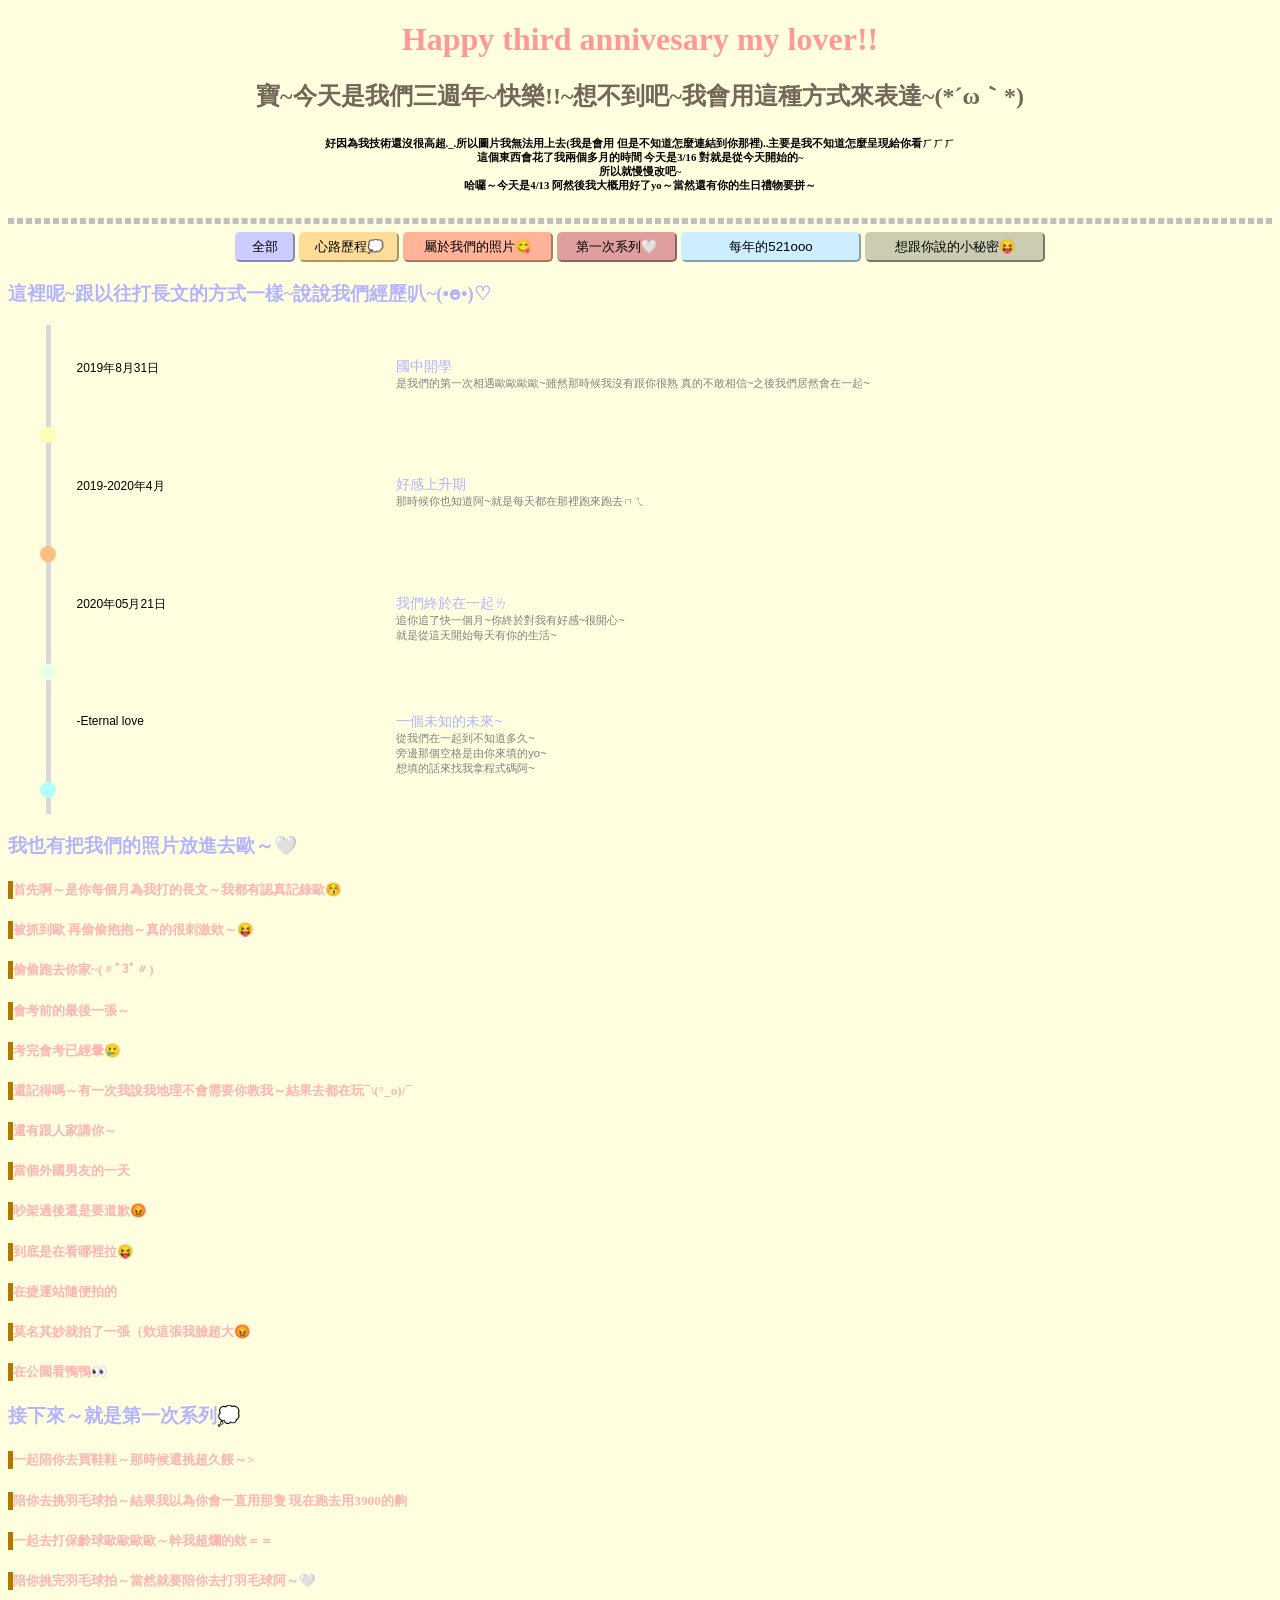
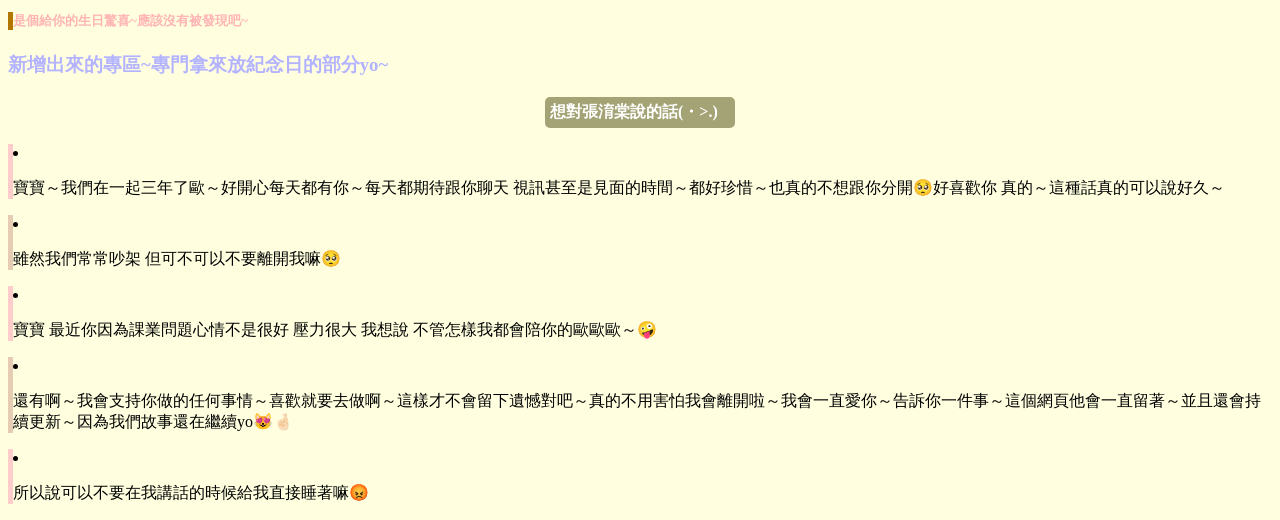
==== yt.html @ 90102ee3 "新增 HTML、CSS 和 JavaScript 檔案以建立三週年紀念網頁" ====
<!DOCTYPE html>
<html lang="zh-Hant">
<head>
    <meta charset="UTF-8">

    <meta name="viewport" content="width=device-width, initial-scale=1.0">
    <title>For 張寶貝的3年禮物</title>
    <link  href="yt.css" rel="stylesheet" type="text/css">
    <script src="yt.js"></script>
</head>
<body>

    <div class="all-place" id="all-place">
        <center>
            <h1><b>Happy third annivesary my lover!</b>!</h1>
            <h2>寶~今天是我們三週年~快樂!!~想不到吧~我會用這種方式來表達~(⁠*⁠´⁠ω⁠｀⁠*⁠)</h2>
            <h6>好因為我技術還沒很高超._.所以圖片我無法用上去(我是會用 但是不知道怎麼連結到你那裡)..主要是我不知道怎麼呈現給你看ㄏㄏㄏ<br> 這個東西會花了我兩個多月的時間 今天是3/16 對就是從今天開始的~<br> 所以就慢慢改吧~<br>哈囉～今天是4/13 阿然後我大概用好了yo～當然還有你的生日禮物要拼～</h6>

            
            


        </center>
        <hr>
        <center>
            <div class="button">
            <button class="all" id="all_way">全部</button>
            <button class="button-1" id="on_way">心路歷程💭</button>
            <button class="button-2" id="picture">屬於我們的照片😋</button>
            <button class="button-3" id="first">第一次系列🤍</button>
            <button class="button-5" id="date">每年的521ooo</button>
            <button class="button-4" id="totalk">想跟你說的小秘密😝</button>
            
            </div>
            
        </center>
    </div>
        <div id="onway">
            <h3>這裡呢~跟以往打長文的方式一樣~說說我們經歷叭~(⁠•⁠ө⁠•⁠)⁠♡</h3>

            <div class="timeline-small">
                <div class="timeline-small-body">
                    <ul>
                        <li>
                            <div class="bullet pink"></div>
                            <div class="date">
                                2019年8月31日
                            </div>
                            <div class="desc">
                                <h3>國中開學</h3>
                                <h4>是我們的第一次相遇歐歐歐歐~雖然那時候我沒有跟你很熟 真的不敢相信~之後我們居然會在一起~</h4>

                            </div>
                        </li>
                        <li>
                            <div class="bullet orange"></div>
                            <div class="date">
                                2019-2020年4月
                            </div>
                            <div class="desc">
                                <h3>好感上升期</h3>
                                <h4>那時候你也知道阿~就是每天都在那裡跑來跑去ㄇㄟ</h4>
                            </div>
                        </li>
                        <li>
                            <div class="bullet blue"></div>
                            <div class="date">
                                2020年05月21日
                            </div>
                            <div class="desc">
                                <h3>我們終於在一起ㄌ</h3>
                                <h4>追你追了快一個月~你終於對我有好感~很開心~<br>就是從這天開始每天有你的生活~</h4>
                            </div>
                        </li>
                        <li>
                            <div class="bullet green"></div>
                            <div class="date">
                                -Eternal love
                            </div>
                            <div class="desc">
                                <h3>一個未知的未來~</h3>
                                <h4>從我們在一起到不知道多久~<br>旁邊那個空格是由你來填的yo~<br>想填的話來找我拿程式碼阿~</h4>
                            </div>
                        </li>
                    </ul>
                </div>
            </div>
        </div>


        

            <div id="pic">
                <h3>我也有把我們的照片放進去歐～🤍</h3>
                
                <h5>首先啊～是你每個月為我打的長文～我都有認真記錄歐😚</h5>
                
                
                <h5>被抓到歐 再偷偷抱抱～真的很刺激欸～😝</h5>
               
                
                <h5>偷偷跑去你家~(⁠〃ﾟ⁠3ﾟ⁠〃⁠)</h5>
                
                
                <h5>會考前的最後一張～</h5>
                
                
                <h5>考完會考已經暈🥲</h5>
                
                
                <h5>還記得嗎～有一次我說我地理不會需要你教我～結果去都在玩¯⁠\⁠(⁠°⁠_⁠o⁠)⁠/⁠¯</h5>
                
                
                <h5>還有跟人家講你～</h5>
                
                
                <h5>當個外國男友的一天</h5>
                
                
                <h5>吵架過後還是要道歉😡</h5>
                
                
                <h5>到底是在看哪裡拉😝</h5>
                
                
                <h5>在捷運站隨便拍的</h5>
                
                
                <h5>莫名其妙就拍了一張（欸這張我臉超大😡</h5>
                
                
                <h5>在公園看鴨鴨👀</h5>
                
            </div>
            <div id="first_pic">
                <h3>接下來～就是第一次系列💭</h3>
                
                    <h5>一起陪你去買鞋鞋～那時候還挑超久餒～></h5>
                    
                    
                    <h5>陪你去挑羽毛球拍～結果我以為你會一直用那隻 現在跑去用3900的齁</h5>
                    
                      
                    <h5>一起去打保齡球歐歐歐歐～幹我超爛的欸＝＝</h5>
                    
                        
                    <h5>陪你挑完羽毛球拍～當然就要陪你去打羽毛球阿～🤍</h5>
                    
                    
                    <h5>是個給你的生日驚喜~應該沒有被發現吧~</h5>
                        
                    
            </div>
            <div class=annivesary id="annivesary">
                <h3>新增出來的專區~專門拿來放紀念日的部分yo~</h3>
                
            </div>    
            

            <div class="talk" id="talk">
                <p class="ooo">想對張淯棠說的話(⁠・>.)</p>
                <li id="lover"><p class="oo">寶寶～我們在一起三年了歐～好開心每天都有你～每天都期待跟你聊天 視訊甚至是見面的時間～都好珍惜～也真的不想跟你分開🥺好喜歡你 真的～這種話真的可以說好久～</p></li>
                    <li id="love"><p class="o">雖然我們常常吵架 但可不可以不要離開我嘛🥺</p></li><li id="lover"><p class="oo">寶寶 最近你因為課業問題心情不是很好 壓力很大 我想說 不管怎樣我都會陪你的歐歐歐～🤪</p></li>
                    <li id="love"><p class="o">還有啊～我會支持你做的任何事情～喜歡就要去做啊～這樣才不會留下遺憾對吧～真的不用害怕我會離開啦～我會一直愛你～告訴你一件事～這個網頁他會一直留著～並且還會持續更新～因為我們故事還在繼續yo😻🤞🏻</p>
                </li>
                <li id="lover"><p class="oo">所以說可以不要在我講話的時候給我直接睡著嘛😡</p></li>
                
                
                 
            </div>
            






            </body>
    </html>
---- yt.css ----
/*初始化*/
body {
    background-color: lightyellow;
    
}
h1 {
    color: #ff9999;
}
h2 {
    color: #746658;
}
h3 {
    color: #b3b3ff;
}
hr {
    border-style: dashed;
    border-width: 3px;
    border-color: #bfbfbf;
}
h5{
    border-left: 5px solid #b37700;
    color: #ffb3b3;
    
}
/*滑鼠觸碰變色*/
h1:hover{
    color:#ffb3b3;
}
 h2:hover{
    color:#805500;
}
 h6:hover{
    color:#737373;
}
button:hover{
    color:#b3b3b3;
}
h5:hover{
    color:gray;
}
li:hover{
    color:#ffb3b3 ;
}
/*按鈕*/
.all {
    width: 60px;
    height: 30px;
    background-color: #ccccff;
    border-color: #ccccff;
    border-radius: 5px;
}
.button-1 {
    width: 100px;
    height: 30px;
    background-color: #ffdd99;
    border-color: #ffdd99;
    border-radius: 5px;

}
.button-2 {
    width: 150px;
    height: 30px;
    background-color:  #ffb399;
    border-color:  #ffb399;
    border-radius: 5px;
}
.button-3 {
    width: 120px;
    height: 30px;
    background-color: #df9f9f;
    border-color:#df9f9f;
    border-radius: 5px;
}
.button-4 {
    width: 180px;
    height: 30px;
    background-color: #ccccb3;
    border-color: #ccccb3;
    border-radius: 5px;
}
.button-5 {
    width: 180px;
    height: 30px;
    background-color: #cceeff;
    border-color: #cceeff;
    border-radius: 5px;
}

/*心路歷程*/
.timeline-small {
    font-family: 'Open Sans', sans-serif;
}
.timeline-small-body ul {
    padding: 1em 0 0 2em;
    margin: 0;
    list-style: none;
    position: relative;
}
.timeline-small-body ul::before {
    content: ' ';
    height: 100%;
    width: 5px;
    background-color: #d9d9d9;
    position: absolute;
    top: 0;
    left: 2.4em;
    z-index: -1;
}
.timeline-small-body li div {
    display: inline-block;
    margin: 1em 0;
    vertical-align: top;
}
.timeline-small-body .bullet {
    width: 1rem;
    height: 1rem;
    box-sizing: border-box;
    border-radius: 50%;
    background: #fff;
    z-index: 1;
    margin-right: 1rem;
    margin-top: 7%;
}
.timeline-small-body .bullet.pink {
    background-color: #ffffb3;

}
.timeline-small-body .bullet.green {
    background-color: #b3ffff;

}
.timeline-small-body .bullet.blue {
    background-color: #e6ffe6;

}
.timeline-small-body .bullet.orange {
    background-color: #ffbf80;

}
.timeline-small-body .date {
    width: 23%;
    font-size: 0.75em;
    padding-top: 0.40rem;
    padding-right: 2rem;
}
.timeline-small-body .desc {
    width: 50%;
}
.timeline-small-body h3 {
    font-size: 0.9em;
    font-weight: 400;
    margin: 0;
}
.timeline-small-body h4 {
    margin: 0;
    font-size: 0.7em;
    font-weight: 400;
    color: #808080;
}
/*想對張先生說的話*/
.talk {
    border-style: none;
    border-width: 4px;
}
.button{
    
    border-style: none;
    margin: 5px;
    
}

li#love{
    --icon-space:0.3rem;
    list-style-image: url(heart.png);
   border-left: 5px solid #e6ccb3;
    
}
li#lover{
    --icon-space:0.3rem;
    list-style-image: url(lover.png);
   border-left: 5px solid #ffcccc;
    text-align: left;
}
.oo{
    text-align: left;
}
.o{
    text-align: left;
}
.ooo{
    width: 180px;
    padding: 5px;
    border-radius: 5px;
    margin-right: auto;
    margin-left: auto;
    background-color: #a3a375;
    font-weight: bold;
    color: #ffffff;
}
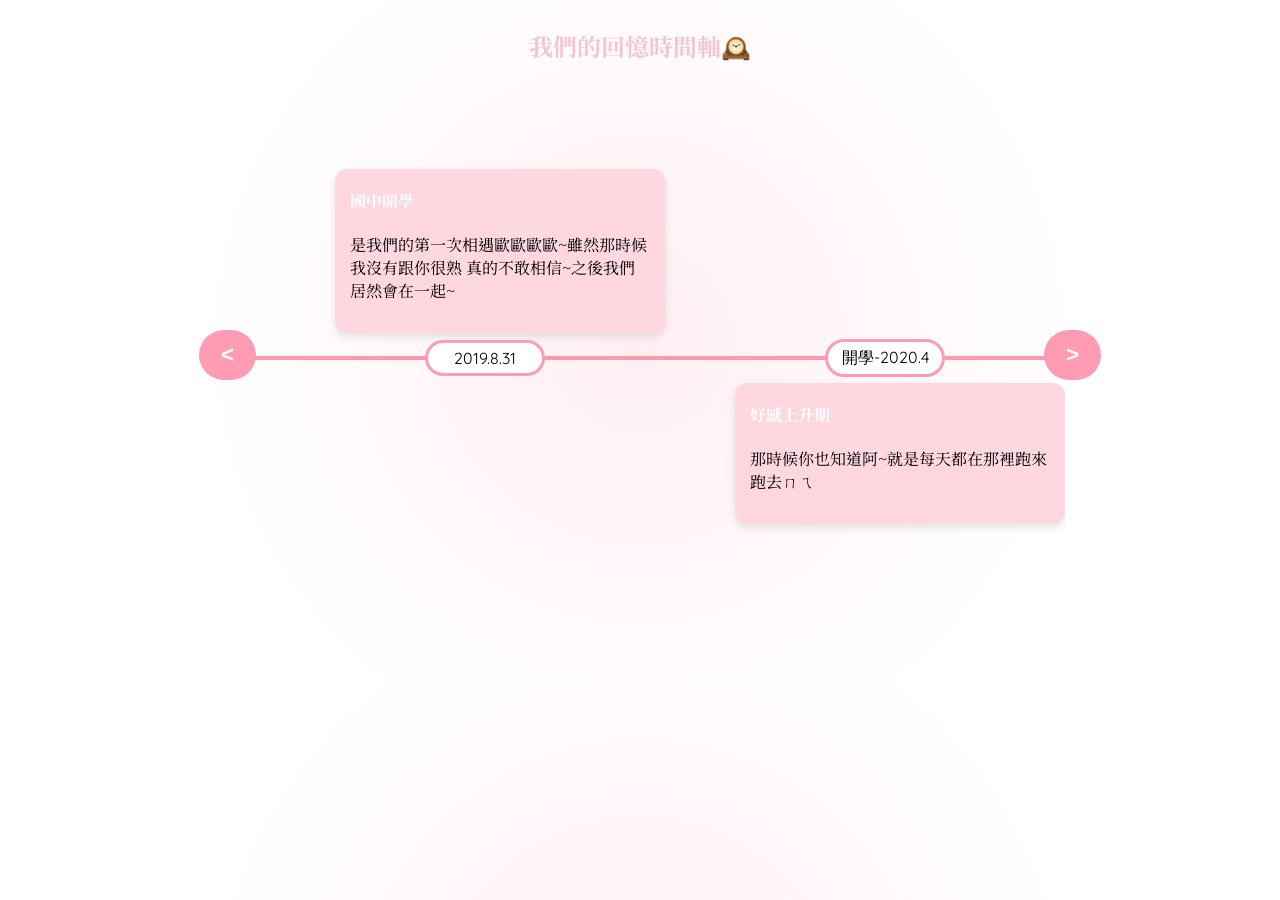
==== commit cc13234a: "重構時間軸功能，新增多卡片顯示與滾動邏輯，並優化按鈕位置與樣式" ====
--- a/yt.html
+++ b/yt.html
@@ -2,178 +2,74 @@
 <html lang="zh-Hant">
 <head>
     <meta charset="UTF-8">
-
-    <meta name="viewport" content="width=device-width, initial-scale=1.0">
-    <title>For 張寶貝的3年禮物</title>
-    <link  href="yt.css" rel="stylesheet" type="text/css">
-    <script src="yt.js"></script>
+    <meta name="viewport" content="width=device-width, initial-scale=1.0"> <title>For 張寶貝的3年禮物</title>
+    <link href="yt.css" rel="stylesheet" type="text/css">
 </head>
 <body>
 
-    <div class="all-place" id="all-place">
-        <center>
-            <h1><b>Happy third annivesary my lover!</b>!</h1>
-            <h2>寶~今天是我們三週年~快樂!!~想不到吧~我會用這種方式來表達~(⁠*⁠´⁠ω⁠｀⁠*⁠)</h2>
-            <h6>好因為我技術還沒很高超._.所以圖片我無法用上去(我是會用 但是不知道怎麼連結到你那裡)..主要是我不知道怎麼呈現給你看ㄏㄏㄏ<br> 這個東西會花了我兩個多月的時間 今天是3/16 對就是從今天開始的~<br> 所以就慢慢改吧~<br>哈囉～今天是4/13 阿然後我大概用好了yo～當然還有你的生日禮物要拼～</h6>
+    <div id="onway">
+        <h2>我們的回憶時間軸🕰️</h2>
+        <div class="timeline-wrapper" id="timelineWrapper">
+            <div class="timeline-scroller">
+    
+    <div class="timeline-line"></div> 
 
-            
-            
+    <div class="timeline-event up" id="event-1">
+        <div class="date-marker">2019.8.31</div>
+        <div class="event-card"> 
+            <h4>國中開學</h4>
+            <p>是我們的第一次相遇歐歐歐歐~雖然那時候我沒有跟你很熟 真的不敢相信~之後我們居然會在一起~</p>
+        </div>
+    </div>
 
+    <div class="timeline-event down" id="event-2">
+        <div class="date-marker">開學-2020.4</div>
+        <div class="event-card"> 
+            <h4>好感上升期</h4>
+            <p>那時候你也知道阿~就是每天都在那裡跑來跑去ㄇㄟ</p>
+        </div>
+    </div>
+    <div class="timeline-event up" id="event-3">
+        <div class="date-marker">2020.4-交往</div>
+        <div class="event-card"> 
+            <h4>曖昧期</h4>
+            <p>各種試探...你還記得甚麼呢~是紙條還是福利社還是甚麼呀~</p>
+        </div>
+    </div>
+    <div class="timeline-event down" id="event-4">
+        <div class="date-marker">2020.5.21</div>
+        <div class="event-card"> 
+            <h4>我們終於在一起ㄌ</h4>
+            <p>追你追了快一個月~你終於對我有好感~很開心~<br>
+               就是從這天開始每天有你的生活~</p>
+        </div>
+    </div>
+    <div class="timeline-event up" id="event-5">
+        <div class="date-marker">2025.11.30</div>
+        <div class="event-card"> 
+            <h4>久違更新daily</h4>
+            <p>今年是我們在一起的第五年~前一個禮拜剛過五年半呢 !!!<br>在這邊偷偷的謝謝寶bro!唯一完整接住我每個情緒的人嗚嗚 我愛你哇~</p>
+        </div>
+    </div>
 
-        </center>
-        <hr>
-        <center>
-            <div class="button">
-            <button class="all" id="all_way">全部</button>
-            <button class="button-1" id="on_way">心路歷程💭</button>
-            <button class="button-2" id="picture">屬於我們的照片😋</button>
-            <button class="button-3" id="first">第一次系列🤍</button>
-            <button class="button-5" id="date">每年的521ooo</button>
-            <button class="button-4" id="totalk">想跟你說的小秘密😝</button>
-            
-            </div>
-            
-        </center>
+    <div class="timeline-event down" id="event-6">
+        <div class="date-marker">Eternal love</div>
+        <div class="event-card"> 
+            <h4>Stay with me, pls</h4>
+            <p>不知道我們會在一起多久<br>但如果可以我想和寶bro一直在一起 ~ !</p>
+        </div>
     </div>
-        <div id="onway">
-            <h3>這裡呢~跟以往打長文的方式一樣~說說我們經歷叭~(⁠•⁠ө⁠•⁠)⁠♡</h3>
-
-            <div class="timeline-small">
-                <div class="timeline-small-body">
-                    <ul>
-                        <li>
-                            <div class="bullet pink"></div>
-                            <div class="date">
-                                2019年8月31日
-                            </div>
-                            <div class="desc">
-                                <h3>國中開學</h3>
-                                <h4>是我們的第一次相遇歐歐歐歐~雖然那時候我沒有跟你很熟 真的不敢相信~之後我們居然會在一起~</h4>
-
-                            </div>
-                        </li>
-                        <li>
-                            <div class="bullet orange"></div>
-                            <div class="date">
-                                2019-2020年4月
-                            </div>
-                            <div class="desc">
-                                <h3>好感上升期</h3>
-                                <h4>那時候你也知道阿~就是每天都在那裡跑來跑去ㄇㄟ</h4>
-                            </div>
-                        </li>
-                        <li>
-                            <div class="bullet blue"></div>
-                            <div class="date">
-                                2020年05月21日
-                            </div>
-                            <div class="desc">
-                                <h3>我們終於在一起ㄌ</h3>
-                                <h4>追你追了快一個月~你終於對我有好感~很開心~<br>就是從這天開始每天有你的生活~</h4>
-                            </div>
-                        </li>
-                        <li>
-                            <div class="bullet green"></div>
-                            <div class="date">
-                                -Eternal love
-                            </div>
-                            <div class="desc">
-                                <h3>一個未知的未來~</h3>
-                                <h4>從我們在一起到不知道多久~<br>旁邊那個空格是由你來填的yo~<br>想填的話來找我拿程式碼阿~</h4>
-                            </div>
-                        </li>
-                    </ul>
-                </div>
-            </div>
-        </div>
-
+</div>
+    <div class="timeline-navigation">
+            <button class="nav-btn prev-btn" id="prevBtn"> &lt; </button>
+            <button class="nav-btn next-btn" id="nextBtn"> &gt; </button>
+    </div>
 
         
-
-            <div id="pic">
-                <h3>我也有把我們的照片放進去歐～🤍</h3>
-                
-                <h5>首先啊～是你每個月為我打的長文～我都有認真記錄歐😚</h5>
-                
-                
-                <h5>被抓到歐 再偷偷抱抱～真的很刺激欸～😝</h5>
-               
-                
-                <h5>偷偷跑去你家~(⁠〃ﾟ⁠3ﾟ⁠〃⁠)</h5>
-                
-                
-                <h5>會考前的最後一張～</h5>
-                
-                
-                <h5>考完會考已經暈🥲</h5>
-                
-                
-                <h5>還記得嗎～有一次我說我地理不會需要你教我～結果去都在玩¯⁠\⁠(⁠°⁠_⁠o⁠)⁠/⁠¯</h5>
-                
-                
-                <h5>還有跟人家講你～</h5>
-                
-                
-                <h5>當個外國男友的一天</h5>
-                
-                
-                <h5>吵架過後還是要道歉😡</h5>
-                
-                
-                <h5>到底是在看哪裡拉😝</h5>
-                
-                
-                <h5>在捷運站隨便拍的</h5>
-                
-                
-                <h5>莫名其妙就拍了一張（欸這張我臉超大😡</h5>
-                
-                
-                <h5>在公園看鴨鴨👀</h5>
-                
-            </div>
-            <div id="first_pic">
-                <h3>接下來～就是第一次系列💭</h3>
-                
-                    <h5>一起陪你去買鞋鞋～那時候還挑超久餒～></h5>
-                    
-                    
-                    <h5>陪你去挑羽毛球拍～結果我以為你會一直用那隻 現在跑去用3900的齁</h5>
-                    
-                      
-                    <h5>一起去打保齡球歐歐歐歐～幹我超爛的欸＝＝</h5>
-                    
-                        
-                    <h5>陪你挑完羽毛球拍～當然就要陪你去打羽毛球阿～🤍</h5>
-                    
-                    
-                    <h5>是個給你的生日驚喜~應該沒有被發現吧~</h5>
-                        
-                    
-            </div>
-            <div class=annivesary id="annivesary">
-                <h3>新增出來的專區~專門拿來放紀念日的部分yo~</h3>
-                
-            </div>    
-            
-
-            <div class="talk" id="talk">
-                <p class="ooo">想對張淯棠說的話(⁠・>.)</p>
-                <li id="lover"><p class="oo">寶寶～我們在一起三年了歐～好開心每天都有你～每天都期待跟你聊天 視訊甚至是見面的時間～都好珍惜～也真的不想跟你分開🥺好喜歡你 真的～這種話真的可以說好久～</p></li>
-                    <li id="love"><p class="o">雖然我們常常吵架 但可不可以不要離開我嘛🥺</p></li><li id="lover"><p class="oo">寶寶 最近你因為課業問題心情不是很好 壓力很大 我想說 不管怎樣我都會陪你的歐歐歐～🤪</p></li>
-                    <li id="love"><p class="o">還有啊～我會支持你做的任何事情～喜歡就要去做啊～這樣才不會留下遺憾對吧～真的不用害怕我會離開啦～我會一直愛你～告訴你一件事～這個網頁他會一直留著～並且還會持續更新～因為我們故事還在繼續yo😻🤞🏻</p>
-                </li>
-                <li id="lover"><p class="oo">所以說可以不要在我講話的時候給我直接睡著嘛😡</p></li>
-                
-                
-                 
-            </div>
-            
-
-
-
-
-
-
-            </body>
-    </html>+    </div>
+        
+    
+    
+    <script src="yt.js"></script>
+</body>
+</html>
--- a/yt.css
+++ b/yt.css
@@ -1,206 +1,212 @@
-/*初始化*/
+@import url('https://fonts.googleapis.com/css2?family=Noto+Serif+TC:wght@400;500;600;700&display=swap');
+@import url('https://fonts.googleapis.com/css2?family=Quicksand:wght@400;500;600;700&display=swap');
+
 body {
-    background-color: lightyellow;
-    
-}
-h1 {
-    color: #ff9999;
-}
-h2 {
-    color: #746658;
-}
-h3 {
-    color: #b3b3ff;
-}
-hr {
-    border-style: dashed;
-    border-width: 3px;
-    border-color: #bfbfbf;
-}
-h5{
-    border-left: 5px solid #b37700;
-    color: #ffb3b3;
-    
-}
-/*滑鼠觸碰變色*/
-h1:hover{
-    color:#ffb3b3;
-}
- h2:hover{
-    color:#805500;
-}
- h6:hover{
-    color:#737373;
-}
-button:hover{
-    color:#b3b3b3;
-}
-h5:hover{
-    color:gray;
-}
-li:hover{
-    color:#ffb3b3 ;
-}
-/*按鈕*/
-.all {
-    width: 60px;
-    height: 30px;
-    background-color: #ccccff;
-    border-color: #ccccff;
-    border-radius: 5px;
-}
-.button-1 {
-    width: 100px;
-    height: 30px;
-    background-color: #ffdd99;
-    border-color: #ffdd99;
-    border-radius: 5px;
-
-}
-.button-2 {
-    width: 150px;
-    height: 30px;
-    background-color:  #ffb399;
-    border-color:  #ffb399;
-    border-radius: 5px;
-}
-.button-3 {
+    background: radial-gradient(circle at center, #FFEFF3 0%, #FFFFFF 60%);
+}
+h2{
+    font-family: 'Noto Serif TC', serif;
+    text-align: center;
+    color: #f3c6d1;
+}
+/* --- 全域容器與滾動鎖定 --- */
+#onway {   
+    position: relative;
+    /* 確保不會產生垂直滾動條 */
+    overflow-y: hidden;
+    /* 【關鍵修正】將整個區塊往上推，讓它從頂部開始顯示 */
+    margin-top: 0; /* 這裡的負值需要根據您的畫面大小調整 */
+}
+.timeline-wrapper {
+    /* 讓容器能在窄螢幕下縮放，同時限制最大寬度 */
+    width: 100%;
+    max-width: 850px;
+    margin: 40px auto;
+    /* 隱藏可見的水平捲軸（仍可用程式滾動） */
+    overflow-x: hidden;
+    overflow-y: hidden !important;
+    position: relative;
+    /* 減少左側大 padding，避免在窄螢幕造成水平溢位 */
+    padding: 80px 20px 100px 20px;
+    box-sizing: border-box;
+}
+.timeline-wrapper::-webkit-scrollbar {
+    display: none; 
+}
+/* Firefox & IE 隱藏 scrollbar */
+.timeline-wrapper {
+    scrollbar-width: none; /* Firefox */
+    -ms-overflow-style: none; /* IE 10+ */
+}
+
+/* --- 水平滾動與線條定位 --- */
+.timeline-scroller {
+    display: flex; 
+    white-space: nowrap; 
+    width: fit-content; 
+    /* 【關鍵修正】增加左側內距，確保第一個卡片不會被切 */
+    padding-left: 50px;
+    position: relative;
+    /* 讓所有內容的基準點在中央線上 */
+    align-items: center; 
+}
+.timeline-line {
+    position: absolute;
+    top: 50%; 
+    transform: translateY(-50%); /* 將線條中心拉回 50% */
+    left: 0;
+    /* 改為相對寬度，避免超出可視區導致整體水平滾動 */
+    width: 100%;
+    height: 4px;
+    background-color: #ff99aa; 
+    z-index: 1; 
+}
+
+/* --- 事件容器：垂直對齊基準點 --- */
+.timeline-event {
+    position: relative; /* 關鍵：讓卡片絕對定位相對於它 */
+    width: 300px;
+    flex-shrink: 0;
+    margin: 0 50px;
+    text-align: center;
+    
+    /* 設置容器高度，讓卡片定位有基準點 */
+    height: 350px; 
+    /* 讓 Flexbox 垂直對齊到中央線 */
+    
+    z-index: 2;
+}
+
+/* --- 日期標記點：鎖定在中央 --- */
+.date-marker {
+    position: absolute;
+    top: 50%;
+    left: 50%;
+    transform: translate(-50%, -50%); 
     width: 120px;
-    height: 30px;
-    background-color: #df9f9f;
-    border-color:#df9f9f;
-    border-radius: 5px;
-}
-.button-4 {
-    width: 180px;
-    height: 30px;
-    background-color: #ccccb3;
-    border-color: #ccccb3;
-    border-radius: 5px;
-}
-.button-5 {
-    width: 180px;
-    height: 30px;
-    background-color: #cceeff;
-    border-color: #cceeff;
-    border-radius: 5px;
-}
-
-/*心路歷程*/
-.timeline-small {
-    font-family: 'Open Sans', sans-serif;
-}
-.timeline-small-body ul {
-    padding: 1em 0 0 2em;
+    padding: 5px 0;
+    background-color: #fff;
+    border: 3px solid #FF9BB2;
+    border-radius: 20px;
+    z-index: 5;
+    white-space: normal;
+    text-align: center;
+    height: auto; 
+    display: flex; 
+    justify-content: center;
+    align-items: center;
+    box-sizing: border-box;
+    font-family: 'Quicksand', sans-serif;
+}
+
+/* --- 內容卡片：使用 :nth-child(odd/even) 進行交錯定位 --- */
+.event-card {
+    
+    background-color: #FFD7E1; 
+    border-radius: 12px;
+    /* 確保有足夠的內距避開日期標記 */
+    padding: 20px 15px 15px 15px; 
+    box-shadow: 0 4px 8px rgba(0, 0, 0, 0.1);
+    
+    width: 100%;
+    white-space: normal;
+    text-align: left;
+    font-family: 'Noto Serif TC', serif;
+    
+    position: absolute; /* 關鍵：相對於 .timeline-event 絕對定位 */
+    left: 0;
+}
+/* 另外，確保標題 H4 沒有過大的 margin-top */
+.event-card h4 {
+    color: #ffffff;
+    margin-top: 0; /* 確保標題緊貼 padding 內緣 */
+}
+.timeline-event.up .event-card {
+    bottom: 50%;
+    margin-bottom: 25px;
+}
+
+.timeline-event.down .event-card {
+    top: 50%;
+    margin-top: 25px;
+}
+
+
+
+.timeline-navigation {
+    /* 改為 fixed，但會用 JS 同步至 wrapper 的視窗位置，確保按鈕可見且貼齊 wrapper */
+    position: fixed;
+    top: 0;
+    left: 0;
+    width: auto;
+    transform: translateY(-50%);
+    display: flex;
+    justify-content: space-between;
     margin: 0;
-    list-style: none;
-    position: relative;
-}
-.timeline-small-body ul::before {
-    content: ' ';
-    height: 100%;
-    width: 5px;
-    background-color: #d9d9d9;
-    position: absolute;
-    top: 0;
-    left: 2.4em;
-    z-index: -1;
-}
-.timeline-small-body li div {
-    display: inline-block;
-    margin: 1em 0;
-    vertical-align: top;
-}
-.timeline-small-body .bullet {
-    width: 1rem;
-    height: 1rem;
-    box-sizing: border-box;
-    border-radius: 50%;
-    background: #fff;
-    z-index: 1;
-    margin-right: 1rem;
-    margin-top: 7%;
-}
-.timeline-small-body .bullet.pink {
-    background-color: #ffffb3;
-
-}
-.timeline-small-body .bullet.green {
-    background-color: #b3ffff;
-
-}
-.timeline-small-body .bullet.blue {
-    background-color: #e6ffe6;
-
-}
-.timeline-small-body .bullet.orange {
-    background-color: #ffbf80;
-
-}
-.timeline-small-body .date {
-    width: 23%;
-    font-size: 0.75em;
-    padding-top: 0.40rem;
-    padding-right: 2rem;
-}
-.timeline-small-body .desc {
-    width: 50%;
-}
-.timeline-small-body h3 {
-    font-size: 0.9em;
-    font-weight: 400;
-    margin: 0;
-}
-.timeline-small-body h4 {
-    margin: 0;
-    font-size: 0.7em;
-    font-weight: 400;
-    color: #808080;
-}
-/*想對張先生說的話*/
-.talk {
-    border-style: none;
-    border-width: 4px;
-}
-.button{
-    
-    border-style: none;
-    margin: 5px;
-    
-}
-
-li#love{
-    --icon-space:0.3rem;
-    list-style-image: url(heart.png);
-   border-left: 5px solid #e6ccb3;
-    
-}
-li#lover{
-    --icon-space:0.3rem;
-    list-style-image: url(lover.png);
-   border-left: 5px solid #ffcccc;
-    text-align: left;
-}
-.oo{
-    text-align: left;
-}
-.o{
-    text-align: left;
-}
-.ooo{
-    width: 180px;
-    padding: 5px;
-    border-radius: 5px;
-    margin-right: auto;
-    margin-left: auto;
-    background-color: #a3a375;
+    padding: 0 24px;   /* 左右的安全距離 */
+    box-sizing: border-box;
+    pointer-events: auto;
+    z-index: 99999;
+}
+
+/* 當按鈕需要顯示在時間軸下方（窄畫面或時間軸比視窗寬） */
+.timeline-navigation.below {
+    /* 改為固定定位到 wrapper 正下方（JS 會設定 left/top/width） */
+    transform: none !important;
+    display: flex;
+    justify-content: center;
+    padding: 8px 0 !important;
+    gap: 18px; /* 按鈕之間的間距 */
+    box-sizing: border-box;
+    margin-top: 12px;
+    z-index: 99999;
+}
+
+/* 可選的 side 樣式：保持固定定位，但主要以 JS 設定位置 */
+.timeline-navigation.side {
+    position: fixed !important;
+}
+
+/* 小視窗（窄於 timeline max-width）時，調整按鈕位置避免覆蓋時間軸線，並收窄左右內距 */
+@media (max-width: 850px) {
+    .timeline-navigation {
+        top: 40%; /* 把按鈕稍微往上移一點，避免與中間線重疊 */
+        padding: 0 16px;
+    }
+    .timeline-wrapper {
+        padding-left: 20px;
+        padding-right: 20px;
+    }
+}
+
+
+
+
+.nav-btn {
+    background-color: #FF9BB2;
+    color: white;
+    border: none;
+    padding: 12px 22px;
+    border-radius: 50px;
+    cursor: pointer;
+    font-size: 1.4em;
     font-weight: bold;
-    color: #ffffff;
-}
-
-
-    
-
-
-
-
+    transition: 0.3s;
+}
+
+.nav-btn:hover {
+    transform: scale(1.2); /* 放大動畫 */
+    background-color: #f87b96;
+}
+/* 初始隱藏狀態 */
+.event-card {
+    opacity: 0;
+    transform: translateY(20px);
+    transition: opacity 0.6s ease, transform 0.6s ease;
+}
+
+/* 進入可視範圍後的狀態 */
+.event-card.show {
+    opacity: 1;
+    transform: translateY(0);
+}
